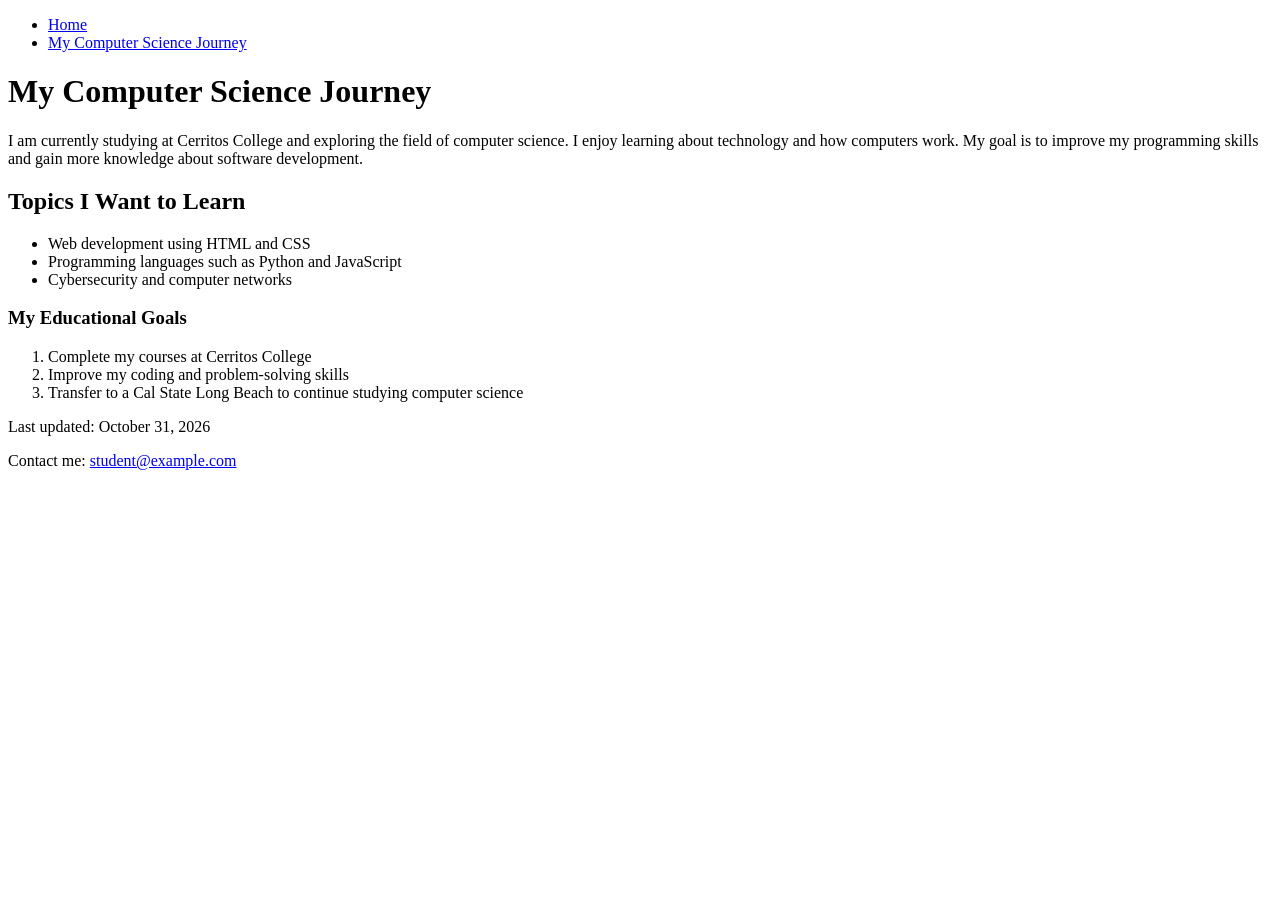
==== page2.html @ a60895fd "Add files via upload" ====
<!DOCTYPE html>
<html lang="en">
<head>
    <meta charset="UTF-8">
    <meta name="viewport" content="width=device-width, initial-scale=1.0">
    <meta name="description" content="Alan Thon's computer science journey and educational goals.">
    <meta name="author" content="Alan Thon">
    <title>My Computer Science Journey</title>
</head>
<body>

    <nav>
        <ul>
            <li><a href="index.html">Home</a></li>
            <li><a href="page2.html">My Computer Science Journey</a></li>
        </ul>
    </nav>

    <h1>My Computer Science Journey</h1>

    <p>
        I am currently studying at Cerritos College and
        exploring the field of computer science.
        I enjoy learning about technology and how computers work.
        My goal is to improve my programming skills and
        gain more knowledge about software development.
    </p>

    <h2>Topics I Want to Learn</h2>

    <ul>
        <li>Web development using HTML and CSS</li>
        <li>Programming languages such as Python and JavaScript</li>
        <li>Cybersecurity and computer networks</li>
    </ul>

    <h3>My Educational Goals</h3>

    <ol>
        <li>Complete my courses at Cerritos College</li>
        <li>Improve my coding and problem-solving skills</li>
        <li>Transfer to a Cal State Long Beach to continue studying computer science</li>
    </ol>

    <footer>
        <p>Last updated: October 31, 2026</p>
        <p>
            Contact me:
            <a href="mailto:cerritosstudent@example.com">student@example.com</a>
        </p>
    </footer>

</body>
</html>
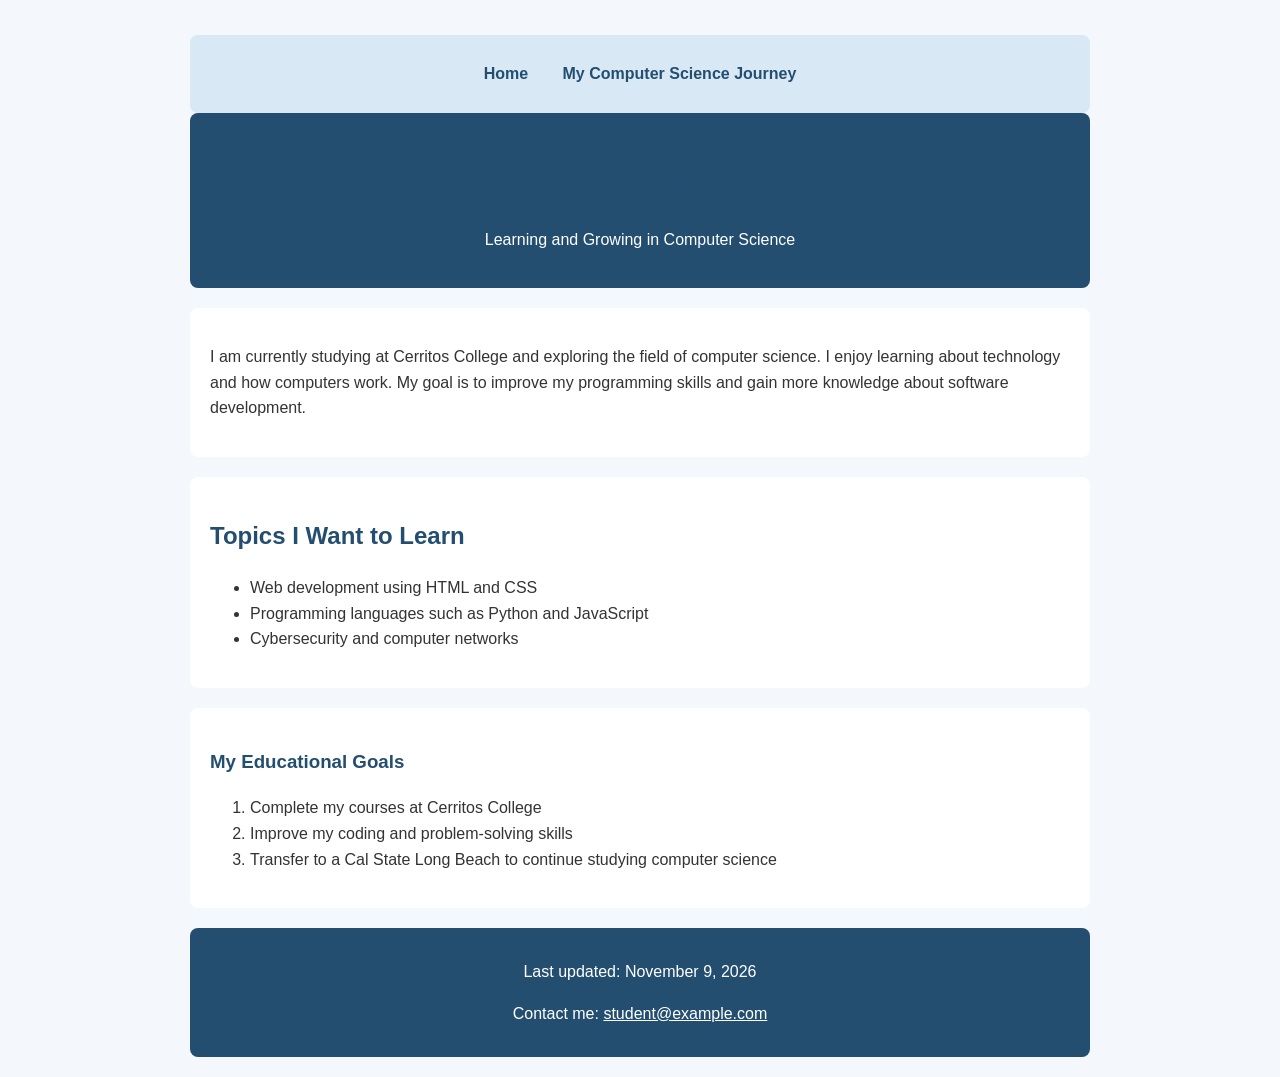
==== commit 31de0de2: "Update Project 1-3 HTML and CSS" ====
--- a/page2.html
+++ b/page2.html
@@ -1,4 +1,10 @@
-
+ <!--
+    Author: Alan Thon
+    Course: CIS 162
+    Project: 1-3
+    File: page2.html
+    Date: November 9, 2026
+-->
 <!DOCTYPE html>
 <html lang="en">
 <head>
@@ -7,6 +13,7 @@
     <meta name="description" content="Alan Thon's computer science journey and educational goals.">
     <meta name="author" content="Alan Thon">
     <title>My Computer Science Journey</title>
+    <link rel="stylesheet" href="style.css">
 </head>
 <body>
 
@@ -17,8 +24,11 @@
         </ul>
     </nav>
 
+   <header>
     <h1>My Computer Science Journey</h1>
-
+    <p>Learning and Growing in Computer Science</p>
+</header>
+<section>
     <p>
         I am currently studying at Cerritos College and
         exploring the field of computer science.
@@ -26,7 +36,8 @@
         My goal is to improve my programming skills and
         gain more knowledge about software development.
     </p>
-
+</section>
+<section>
     <h2>Topics I Want to Learn</h2>
 
     <ul>
@@ -34,7 +45,8 @@
         <li>Programming languages such as Python and JavaScript</li>
         <li>Cybersecurity and computer networks</li>
     </ul>
-
+</section>
+<section>
     <h3>My Educational Goals</h3>
 
     <ol>
@@ -42,9 +54,9 @@
         <li>Improve my coding and problem-solving skills</li>
         <li>Transfer to a Cal State Long Beach to continue studying computer science</li>
     </ol>
-
+</section>
     <footer>
-        <p>Last updated: October 31, 2026</p>
+        <p>Last updated: November 9, 2026</p>
         <p>
             Contact me:
             <a href="mailto:cerritosstudent@example.com">student@example.com</a>
@@ -52,4 +64,4 @@
     </footer>
 
 </body>
-</html>
+</html>
--- a/style.css
+++ b/style.css
@@ -0,0 +1,85 @@
+/*
+    Author: Alan Thon
+    Course: CIS 162
+    Project: 1-3
+    File: style.css
+    Date: November 9, 2026
+*/
+
+
+body {
+    font-family: Arial, sans-serif;
+    background-color: #f4f7fb;
+    color: #333333;
+    font-size: 16px;
+    line-height: 1.6;
+    max-width: 900px;
+    margin: 0 auto;
+    padding: 20px;
+}
+
+/* Header Styling */
+header {
+    background-color: #234e70;
+    color: white;
+    text-align: center;
+    padding: 20px;
+    border-radius: 8px;
+}
+
+/* Navigation Styling */
+nav {
+    background-color: #d9e8f5;
+    padding: 10px;
+    text-align: center;
+    border-radius: 8px;
+    margin-top: 15px;
+}
+
+nav ul {
+    list-style-type: none;
+    padding: 0;
+}
+
+nav ul li {
+    display: inline-block;
+    margin: 0 15px;
+}
+
+nav a {
+    color: #234e70;
+    text-decoration: none;
+    font-weight: bold;
+}
+
+nav a:hover {
+    color: #0077cc;
+    text-decoration: underline;
+}
+
+/* Section Styling */
+section {
+    background-color: white;
+    padding: 20px;
+    margin-top: 20px;
+    border-radius: 8px;
+}
+
+/* Heading Styling */
+h1, h2, h3 {
+    color: #234e70;
+}
+
+/* Footer Styling */
+footer {
+    background-color: #234e70;
+    color: white;
+    text-align: center;
+    padding: 15px;
+    margin-top: 20px;
+    border-radius: 8px;
+}
+
+footer a {
+    color: white;
+}
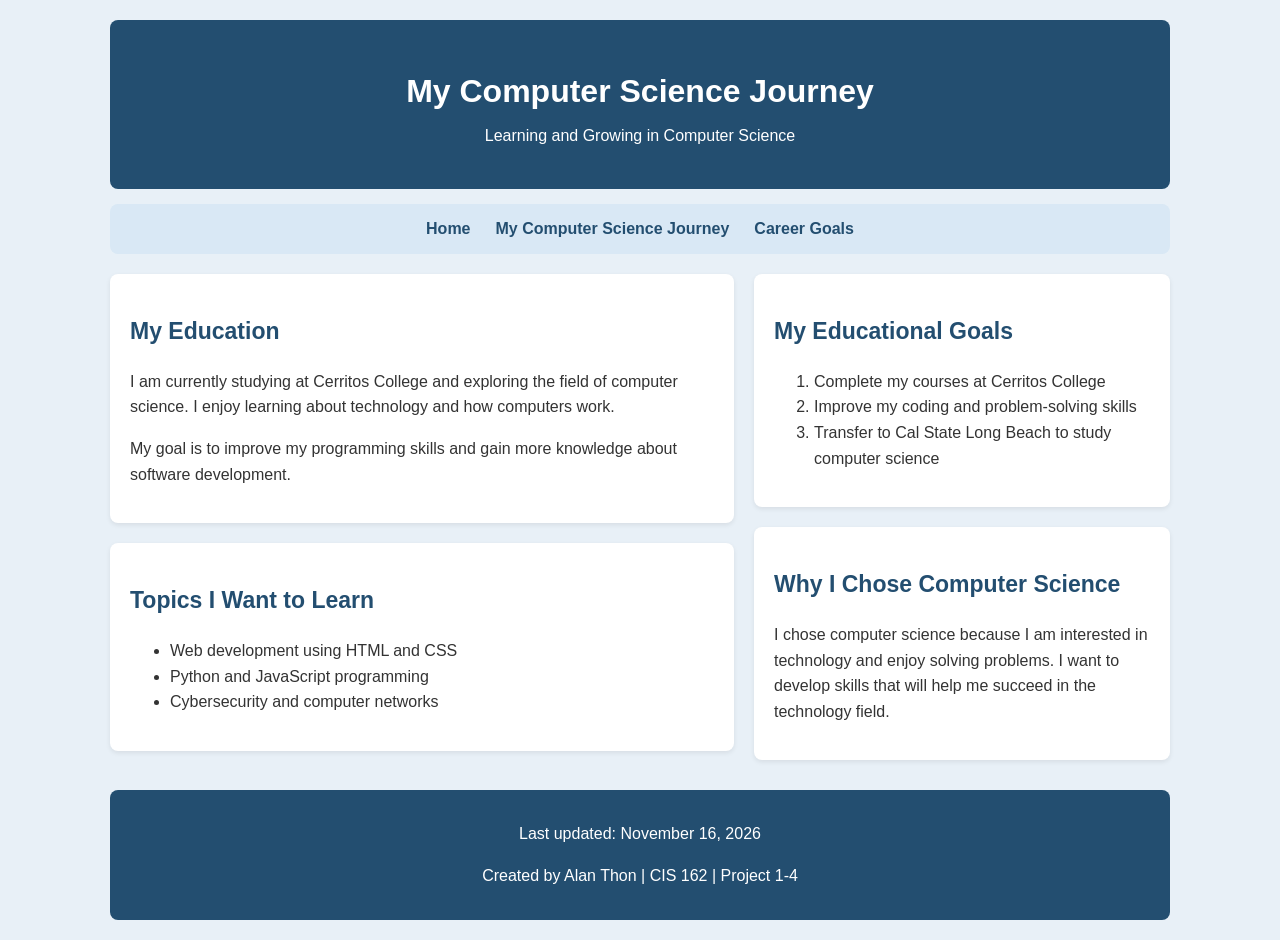
==== commit a29264c7: "Add files via upload Project 1-4 Website Update" ====
--- a/page2.html
+++ b/page2.html
@@ -1,9 +1,10 @@
- <!--
+
+<!--
     Author: Alan Thon
     Course: CIS 162
-    Project: 1-3
+    Project: 1-4
     File: page2.html
-    Date: November 9, 2026
+    Date: November 16, 2026
 -->
 <!DOCTYPE html>
 <html lang="en">
@@ -17,51 +18,72 @@
 </head>
 <body>
 
+    <header>
+        <h1>My Computer Science Journey</h1>
+        <p>Learning and Growing in Computer Science</p>
+    </header>
+
     <nav>
         <ul>
             <li><a href="index.html">Home</a></li>
             <li><a href="page2.html">My Computer Science Journey</a></li>
+            <li><a href="page3.html">Career Goals</a></li>
         </ul>
     </nav>
 
-   <header>
-    <h1>My Computer Science Journey</h1>
-    <p>Learning and Growing in Computer Science</p>
-</header>
-<section>
-    <p>
-        I am currently studying at Cerritos College and
-        exploring the field of computer science.
-        I enjoy learning about technology and how computers work.
-        My goal is to improve my programming skills and
-        gain more knowledge about software development.
-    </p>
-</section>
-<section>
-    <h2>Topics I Want to Learn</h2>
+    <main>
+        <div class="leftColumn">
+            <section>
+                <h2>My Education</h2>
+                <p>
+                    I am currently studying at Cerritos College
+                    and exploring the field of computer science.
+                    I enjoy learning about technology and how
+                    computers work.
+                </p>
+                <p>
+                    My goal is to improve my programming skills
+                    and gain more knowledge about software
+                    development.
+                </p>
+            </section>
 
-    <ul>
-        <li>Web development using HTML and CSS</li>
-        <li>Programming languages such as Python and JavaScript</li>
-        <li>Cybersecurity and computer networks</li>
-    </ul>
-</section>
-<section>
-    <h3>My Educational Goals</h3>
+            <section>
+                <h2>Topics I Want to Learn</h2>
+                <ul>
+                    <li>Web development using HTML and CSS</li>
+                    <li>Python and JavaScript programming</li>
+                    <li>Cybersecurity and computer networks</li>
+                </ul>
+            </section>
+        </div>
 
-    <ol>
-        <li>Complete my courses at Cerritos College</li>
-        <li>Improve my coding and problem-solving skills</li>
-        <li>Transfer to a Cal State Long Beach to continue studying computer science</li>
-    </ol>
-</section>
+        <div class="rightColumn">
+            <section>
+                <h2>My Educational Goals</h2>
+                <ol>
+                    <li>Complete my courses at Cerritos College</li>
+                    <li>Improve my coding and problem-solving skills</li>
+                    <li>Transfer to Cal State Long Beach to study computer science</li>
+                </ol>
+            </section>
+
+            <section>
+                <h2>Why I Chose Computer Science</h2>
+                <p>
+                    I chose computer science because I am
+                    interested in technology and enjoy solving
+                    problems. I want to develop skills that
+                    will help me succeed in the technology field.
+                </p>
+            </section>
+        </div>
+    </main>
+
     <footer>
-        <p>Last updated: November 9, 2026</p>
-        <p>
-            Contact me:
-            <a href="mailto:cerritosstudent@example.com">student@example.com</a>
-        </p>
+        <p>Last updated: November 16, 2026</p>
+        <p>Created by Alan Thon | CIS 162 | Project 1-4</p>
     </footer>
 
 </body>
-</html>+</html>
--- a/style.css
+++ b/style.css
@@ -1,19 +1,24 @@
+
 /*
     Author: Alan Thon
     Course: CIS 162
-    Project: 1-3
+    Project: 1-4
     File: style.css
-    Date: November 9, 2026
+    Date: November 16, 2026
 */
 
+/* General Website Styling */
+* {
+    box-sizing: border-box;
+}
 
 body {
     font-family: Arial, sans-serif;
-    background-color: #f4f7fb;
+    background-color: #e8f0f7;
     color: #333333;
     font-size: 16px;
     line-height: 1.6;
-    max-width: 900px;
+    max-width: 1100px;
     margin: 0 auto;
     padding: 20px;
 }
@@ -23,33 +28,42 @@
     background-color: #234e70;
     color: white;
     text-align: center;
-    padding: 20px;
+    padding: 25px;
     border-radius: 8px;
+}
+
+header h1 {
+    color: white;
+    font-size: 32px;
+    margin-bottom: 5px;
+}
+
+header p {
+    margin-top: 0;
 }
 
 /* Navigation Styling */
 nav {
     background-color: #d9e8f5;
-    padding: 10px;
-    text-align: center;
+    padding: 12px;
+    margin-top: 15px;
     border-radius: 8px;
-    margin-top: 15px;
 }
 
 nav ul {
     list-style-type: none;
+    display: flex;
+    justify-content: center;
+    flex-wrap: wrap;
+    gap: 25px;
+    margin: 0;
     padding: 0;
-}
-
-nav ul li {
-    display: inline-block;
-    margin: 0 15px;
 }
 
 nav a {
     color: #234e70;
+    font-weight: bold;
     text-decoration: none;
-    font-weight: bold;
 }
 
 nav a:hover {
@@ -57,17 +71,38 @@
     text-decoration: underline;
 }
 
+/* Two-Column Layout */
+main {
+    display: flex;
+    gap: 20px;
+    margin-top: 20px;
+    align-items: flex-start;
+}
+
+.leftColumn {
+    width: 60%;
+}
+
+.rightColumn {
+    width: 40%;
+}
+
 /* Section Styling */
 section {
     background-color: white;
     padding: 20px;
-    margin-top: 20px;
+    margin-bottom: 20px;
     border-radius: 8px;
+    box-shadow: 0 2px 5px rgba(0, 0, 0, 0.08);
 }
 
 /* Heading Styling */
 h1, h2, h3 {
     color: #234e70;
+}
+
+h2 {
+    font-size: 23px;
 }
 
 /* Footer Styling */
@@ -76,10 +111,37 @@
     color: white;
     text-align: center;
     padding: 15px;
-    margin-top: 20px;
+    margin-top: 10px;
     border-radius: 8px;
 }
 
 footer a {
     color: white;
 }
+
+/* Responsive Layout */
+@media (max-width: 700px) {
+    main {
+        flex-direction: column;
+    }
+
+    .leftColumn,
+    .rightColumn {
+        width: 100%;
+    }
+
+    nav ul {
+        flex-direction: column;
+        align-items: center;
+        gap: 10px;
+    }
+}
+
+/* Career Goals Image */
+.careerImage {
+    width: 100%;
+    height: auto;
+    border-radius: 8px;
+    display: block;
+    margin-bottom: 15px;
+}
